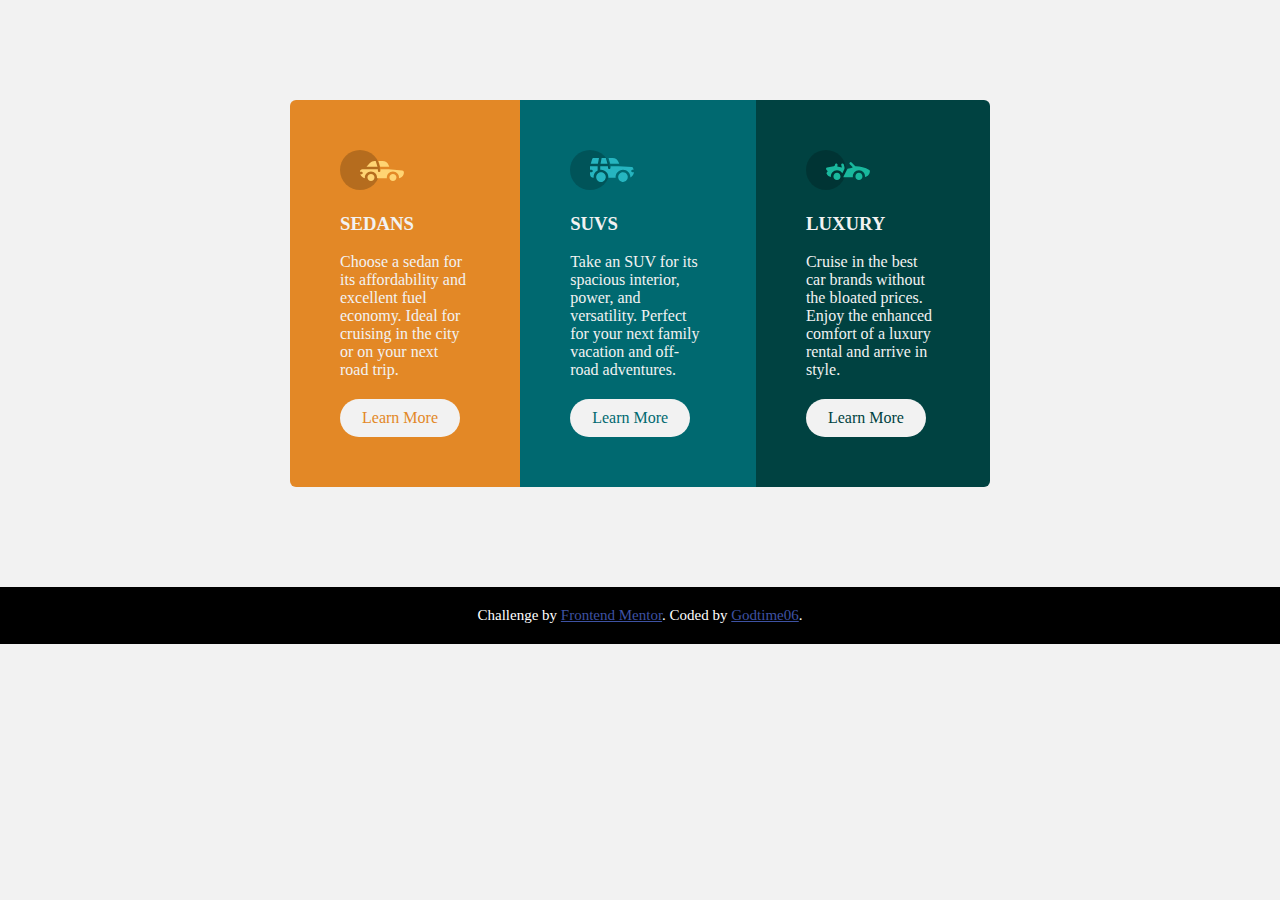
==== index.html @ 428d5805 "initial commit" ====
<!DOCTYPE html>
<html lang="en">

<head>
  <meta charset="UTF-8">
  <meta name="viewport" content="width=device-width, initial-scale=1.0">
  <!-- displays site properly based on user's device -->

  <link rel="icon" type="image/png" sizes="32x32" href="./images/favicon-32x32.png">
  <link rel="stylesheet" href="style.css">
  <title>Frontend Mentor | 3-column preview card component</title>

  <!-- Feel free to remove these styles or customise in your own stylesheet 👍 -->
  <style>
    .attribution {
      font-size: 15px;
      text-align: center;
      background-color: black;
      color: white;
      text-align: center;
      width: 100%;
      position: sticky;
      bottom:0;
      padding:20px;
    }

    .attribution a {
      color: hsl(228, 45%, 44%);
    }
  </style>
</head>

<body>

  <div class="main">
    <div class='sedan'>
      <img src="images/icon-sedans.svg" alt="icon-sedans">
      <h3>Sedans</h3>
      <p>Choose a sedan for its affordability and excellent fuel economy. Ideal for cruising in the city
        or on your next road trip.</p>
        <a href="#" id='sedanLm' class='btn'>Learn More</a>
    </div>
    <div class='suv'>
      <img src="images/icon-suvs.svg" alt="icon-suvs">
      <h3>SUVs</h3>
      <p>Take an SUV for its spacious interior, power, and versatility. Perfect for your next family vacation
        and off-road adventures.</p>
        <a href="#" id='suvLm' class='btn'>Learn More</a>
    </div>
    <div class='luxury'>
      <img src="images/icon-luxury.svg" alt="icon-luxury">
      <h3>Luxury</h3>
      <p>Cruise in the best car brands without the bloated prices. Enjoy the enhanced comfort of a luxury
        rental and arrive in style.</p>
        
      
      <a href="#" id='luxuryLm' class='btn'>Learn More</a>
    </div>
  </div>

  <div class="attribution">
    Challenge by <a href="https://www.frontendmentor.io?ref=challenge" target="_blank">Frontend Mentor</a>.
    Coded by <a href="#">Godtime06</a>.
  </div>
</body>

</html>
---- style.css ----
*{box-sizing: border-box;}
body{
    background-color:hsl(0, 0%, 95%);
    margin:0;
    padding:0;
}
h3{
    text-transform: uppercase;
}
.main{
    border-radius:6px;
    display:flex;
    width:100%;
    max-width:700px;
    margin:100px auto;
    overflow: hidden;
    text-align: left;
    color:hsl(0, 0%, 95%);
}
.sedan{
    background-color:hsl(31, 77%, 52%);
    padding:50px;
}
.suv{
    background-color:hsl(184, 100%, 22%);
    padding:50px;
}
.luxury{
    background-color:hsl(179, 100%, 13%);
    padding:50px;
}
.btn{
    border-radius: 50px;
    background-color:hsl(0, 0%, 95%);
    text-decoration: none;
    padding:10px;
    display: block;
    text-align: center;
    width:120px;
    margin-top: 20px;
}
.btn:hover{
    background-color:transparent;
    outline: 2px solid white;
    color: white;
    transition: background-color .5s ease-in;
}

#sedanLm{
    color:hsl(31, 77%, 52%);
}
#sedanLm:hover{
    background-color: hsl(31, 77%, 52%);
    color:hsl(0, 0%, 95%);
    outline: 2px hsl(0, 0%, 95%) solid;
}
#suvLm{
    color:hsl(184, 100%, 22%);
}
#suvLm:hover{
    background-color: hsl(184, 100%, 22%);
    color:hsl(0, 0%, 95%);
    outline: 2px hsl(0, 0%, 95%) solid;
}
#luxuryLm{
    color:hsl(179, 100%, 13%);
}
#luxuryLm:hover{
    background-color:hsl(179, 100%, 13%) ;
    color:hsl(0, 0%, 95%);
    outline: 2px hsl(0, 0%, 95%) solid;
}

@media  screen and (max-width:480px) {
    .main{
        flex-direction: column;
        width: 280px;
    }
}
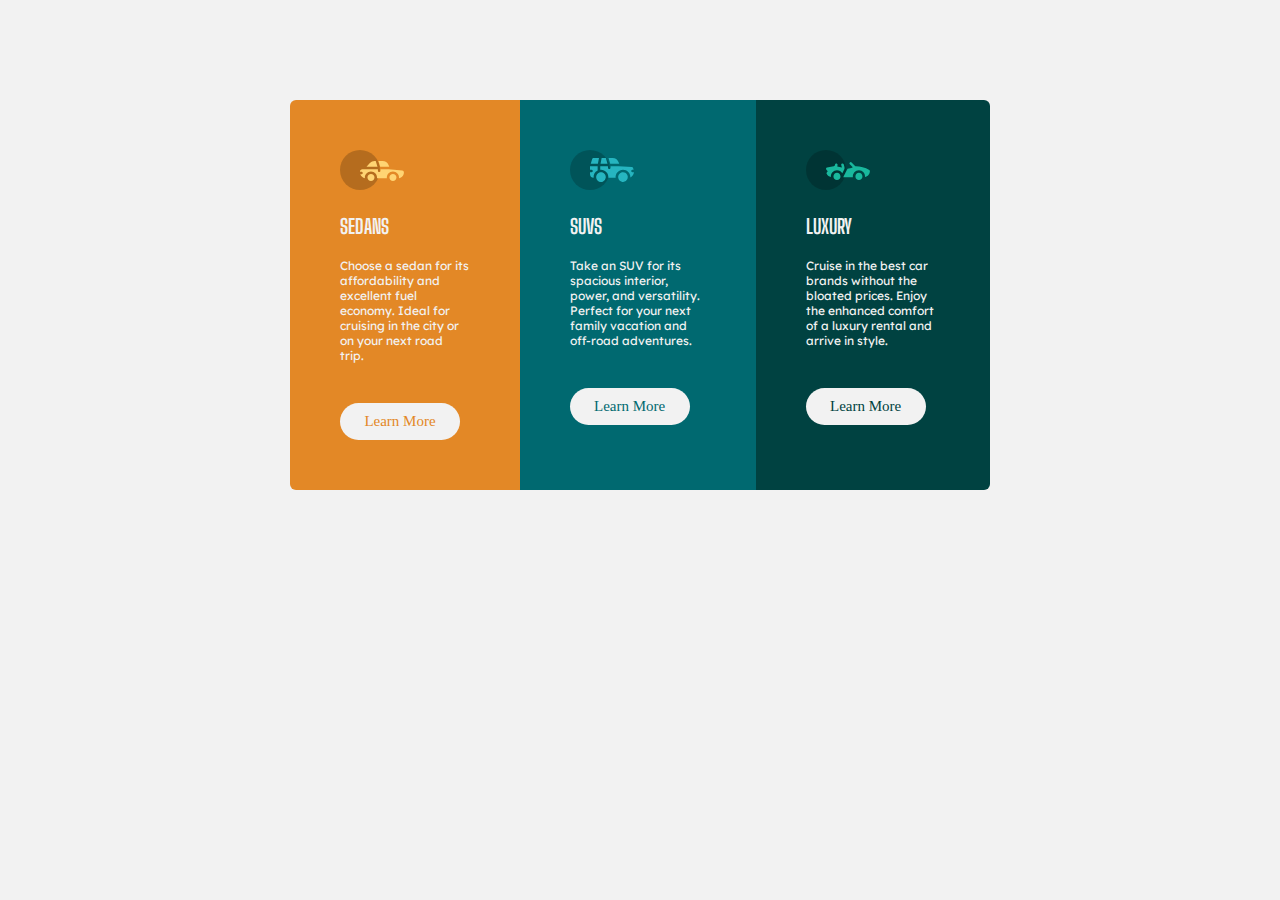
==== commit 6cc9694a: "added fonts and fixed accessibility issues" ====
--- a/index.html
+++ b/index.html
@@ -7,32 +7,19 @@
   <!-- displays site properly based on user's device -->
 
   <link rel="icon" type="image/png" sizes="32x32" href="./images/favicon-32x32.png">
+  <!-- google fonts -->
+  <link rel="preconnect" href="https://fonts.googleapis.com">
+  <link rel="preconnect" href="https://fonts.gstatic.com" crossorigin>
+  <link href="https://fonts.googleapis.com/css2?family=Big+Shoulders+Display:wght@900&family=Lexend+Deca&display=swap" rel="stylesheet"> 
   <link rel="stylesheet" href="style.css">
   <title>Frontend Mentor | 3-column preview card component</title>
 
   <!-- Feel free to remove these styles or customise in your own stylesheet 👍 -->
-  <style>
-    .attribution {
-      font-size: 15px;
-      text-align: center;
-      background-color: black;
-      color: white;
-      text-align: center;
-      width: 100%;
-      position: sticky;
-      bottom:0;
-      padding:20px;
-    }
-
-    .attribution a {
-      color: hsl(228, 45%, 44%);
-    }
-  </style>
 </head>
 
 <body>
 
-  <div class="main">
+  <div class="main" lang="en">
     <div class='sedan'>
       <img src="images/icon-sedans.svg" alt="icon-sedans">
       <h3>Sedans</h3>
@@ -57,11 +44,6 @@
       <a href="#" id='luxuryLm' class='btn'>Learn More</a>
     </div>
   </div>
-
-  <div class="attribution">
-    Challenge by <a href="https://www.frontendmentor.io?ref=challenge" target="_blank">Frontend Mentor</a>.
-    Coded by <a href="#">Godtime06</a>.
-  </div>
 </body>
 
 </html>--- a/style.css
+++ b/style.css
@@ -3,9 +3,17 @@
     background-color:hsl(0, 0%, 95%);
     margin:0;
     padding:0;
+    font-size: 15px;
 }
 h3{
     text-transform: uppercase;
+    font-family:'Big Shoulders Display', cursive ;
+    font-size: 20px;
+}
+p{
+    font-family:'Lexend Deca', sans-serif;
+    font-size: 12px;
+    margin-bottom:40px;
 }
 .main{
     border-radius:6px;
@@ -43,7 +51,7 @@
     background-color:transparent;
     outline: 2px solid white;
     color: white;
-    transition: background-color .5s ease-in;
+    transition: background-color .5s linear;
 }
 
 #sedanLm{
